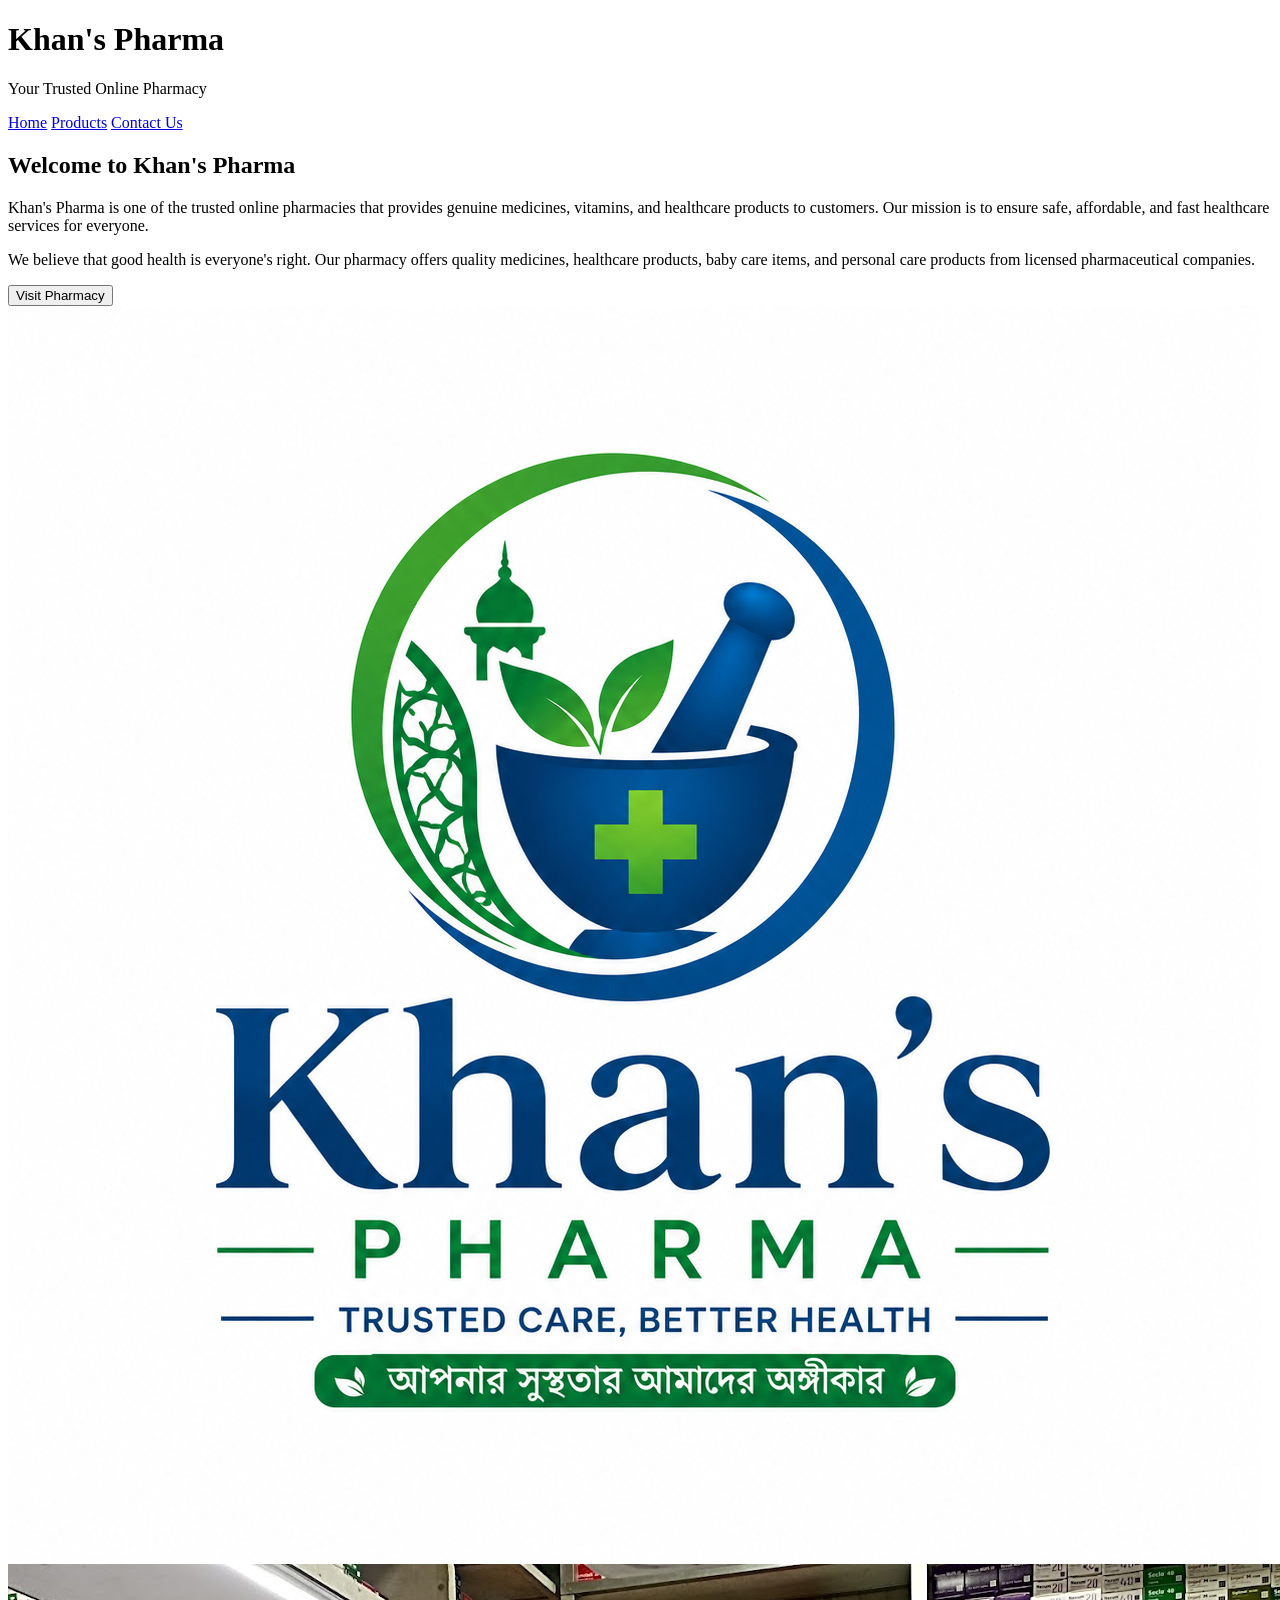
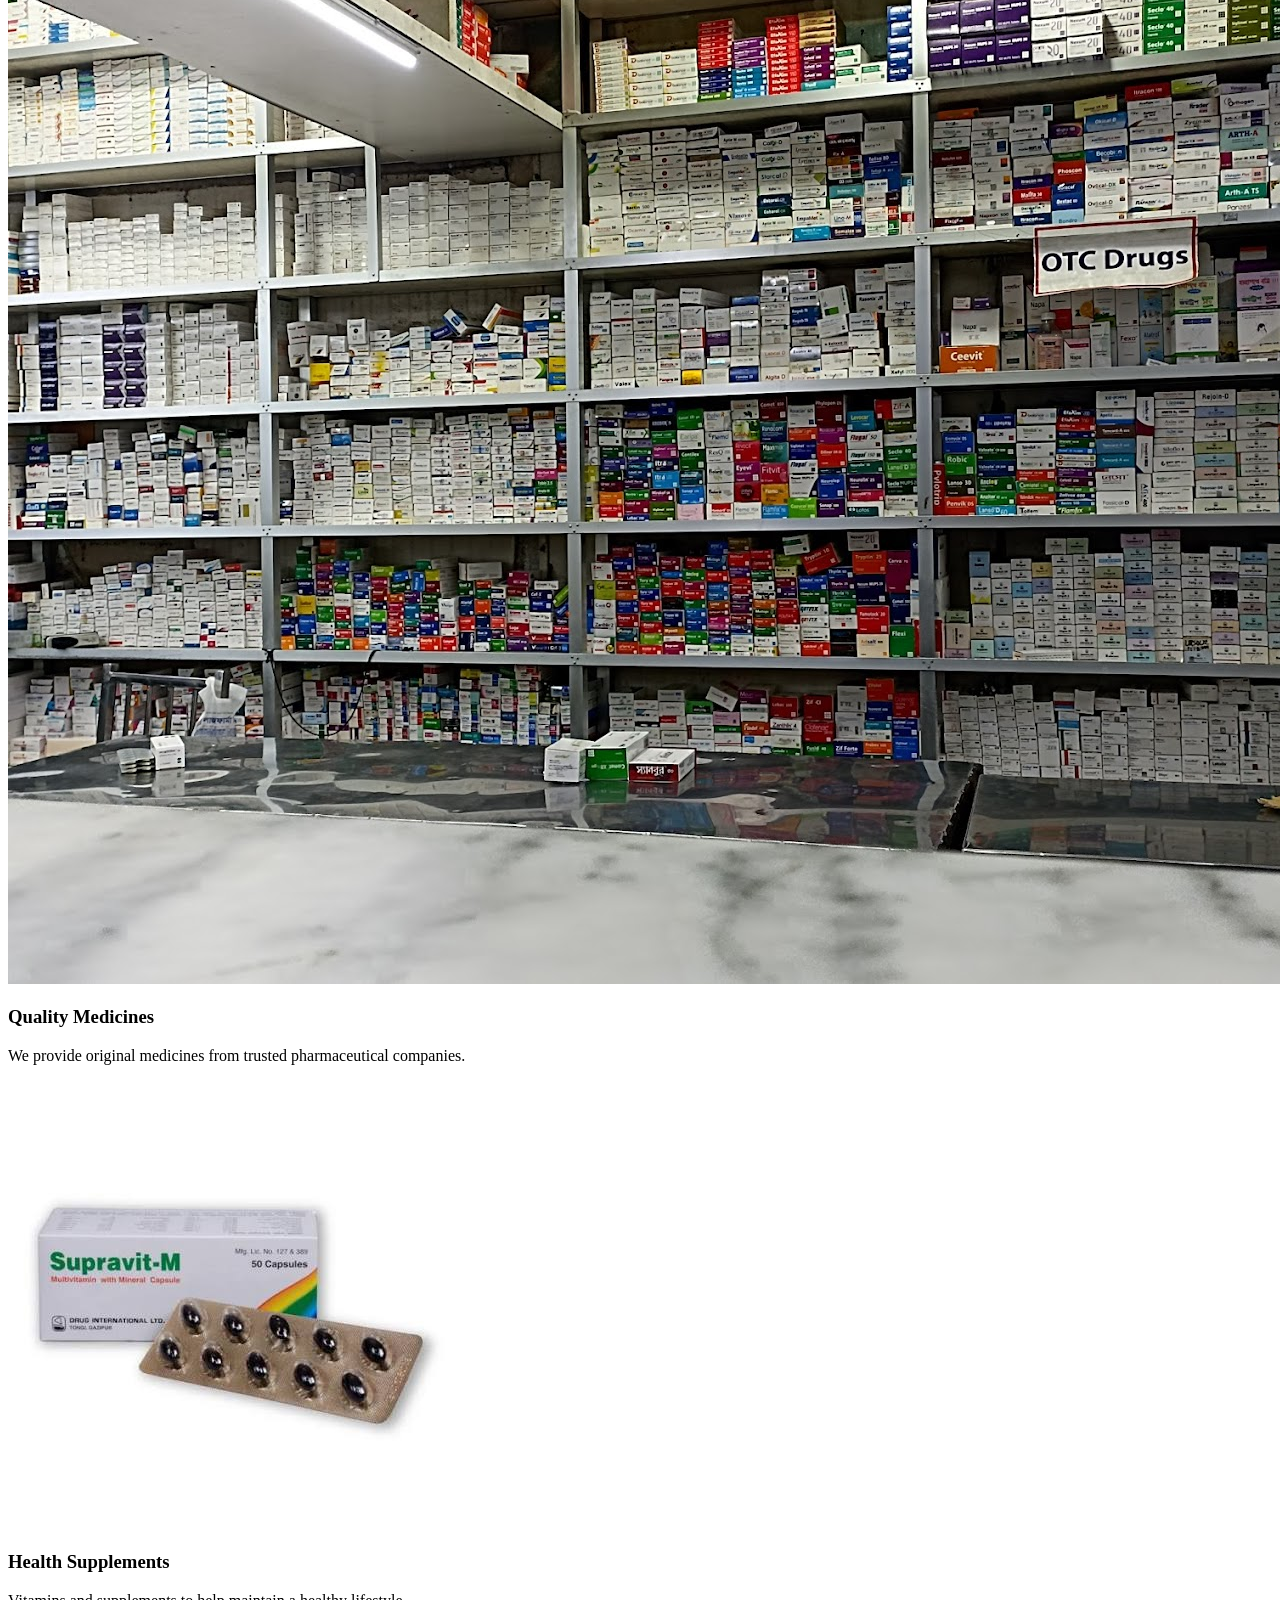
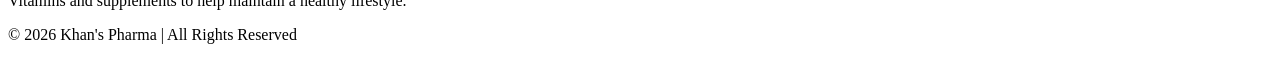
==== index.html @ 814d56de "Changes in index.html by adding images" ====
<!DOCTYPE html>
<html lang="en">

<head>

    <meta charset="UTF-8">

    <meta name="viewport" content="width=device-width, initial-scale=1.0">

    <title>Khan's Pharma</title>

    <link rel="stylesheet" href="css/style.css">

</head>

<body>


<header>

    <h1>Khan's Pharma</h1>

    <p>Your Trusted Online Pharmacy</p>

</header>

<nav>

    <a href="index.html">Home</a>

    <a href="products.html">Products</a>

    <a href="contact.html">Contact Us</a>

</nav>

<section class="hero">

    <div class="hero-text">

        <h2>Welcome to Khan's Pharma</h2>

        <p>
            Khan's Pharma is one of the trusted online pharmacies that provides genuine medicines,
            vitamins, and healthcare products to customers. Our mission is to ensure safe,
            affordable, and fast healthcare services for everyone.
        </p>

        <p>
            We believe that good health is everyone's right. Our pharmacy offers quality medicines,
            healthcare products, baby care items, and personal care products from licensed
            pharmaceutical companies.
        </p>

        <button onclick="welcomeMessage()">
            Visit Pharmacy
        </button>

    </div>

    <div class="hero-image">

        <img src="images/LOGO.png">
    </div>

</section>

<section class="features">

    <div class="feature-card">

        <img src="images/drugs.png" alt="Medicine">

        <h3>Quality Medicines</h3>

        <p>
            We provide original medicines from trusted pharmaceutical companies.
        </p>

    </div>

    <div class="feature-card">

        <img src="images/vitamin.jpg" alt="Vitamin">

        <h3>Health Supplements</h3>

        <p>
            Vitamins and supplements to help maintain a healthy lifestyle.
        </p>

    </div>

</section>

<footer>

    <p>© 2026 Khan's Pharma | All Rights Reserved</p>

</footer>

<script src="js/script.js"></script>

</body>

</html>
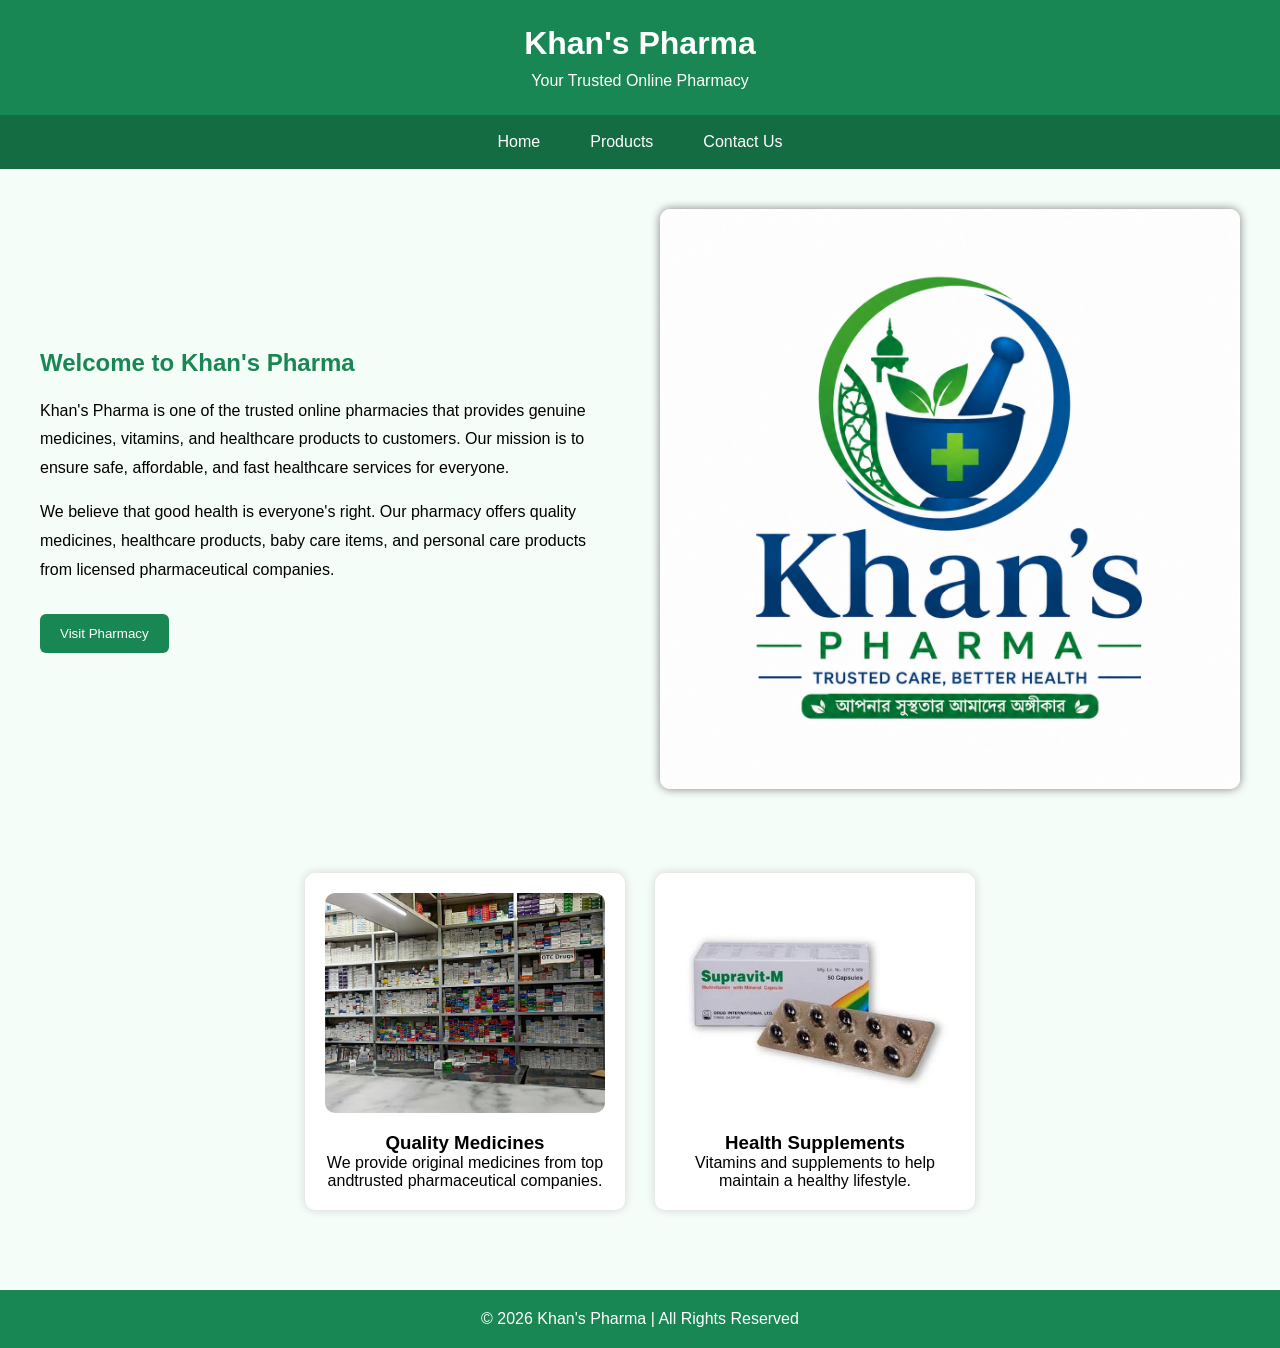
==== commit 25f29c58: "update in index.html" ====
--- a/index.html
+++ b/index.html
@@ -74,7 +74,7 @@
         <h3>Quality Medicines</h3>
 
         <p>
-            We provide original medicines from trusted pharmaceutical companies.
+            We provide original medicines from top andtrusted pharmaceutical companies.
         </p>
 
     </div>
--- a/css/style.css
+++ b/css/style.css
@@ -0,0 +1,266 @@
+/* ===========================
+   GENERAL
+=========================== */
+
+*{
+    margin:0;
+    padding:0;
+    box-sizing:border-box;
+    font-family:Arial, Helvetica, sans-serif;
+}
+
+body{
+    background:#f4fdf8;
+}
+
+/* ===========================
+   HEADER
+=========================== */
+
+header{
+    background:#198754;
+    color:white;
+    text-align:center;
+    padding:25px;
+}
+
+header h1{
+    margin-bottom:10px;
+}
+
+/* ===========================
+   NAVIGATION
+=========================== */
+
+nav{
+    display:flex;
+    justify-content:center;
+    background:#146c43;
+}
+
+nav a{
+    color:white;
+    text-decoration:none;
+    padding:18px 25px;
+    transition:0.3s;
+}
+
+nav a:hover{
+    background:white;
+    color:#146c43;
+}
+
+/* ===========================
+   HOME PAGE (FLEXBOX)
+=========================== */
+
+.hero{
+    display:flex;
+    justify-content:space-between;
+    align-items:center;
+    gap:40px;
+    padding:40px;
+}
+
+.hero-text{
+    flex:1;
+}
+
+.hero-text h2{
+    color:#198754;
+    margin-bottom:20px;
+}
+
+.hero-text p{
+    margin-bottom:15px;
+    line-height:1.8;
+}
+
+.hero-image{
+    flex:1;
+}
+
+.hero-image img{
+    width:100%;
+    border-radius:10px;
+    box-shadow:0 0 10px gray;
+}
+
+/* ===========================
+   BUTTON
+=========================== */
+
+button{
+    background:#198754;
+    color:white;
+    border:none;
+    padding:12px 20px;
+    border-radius:6px;
+    cursor:pointer;
+    transition:0.3s;
+    margin-top:15px;
+}
+
+button:hover{
+    background:#14532d;
+}
+
+/* ===========================
+   FEATURES
+=========================== */
+
+.features{
+    display:flex;
+    justify-content:center;
+    gap:30px;
+    padding:40px;
+}
+
+.feature-card{
+    background:white;
+    width:320px;
+    padding:20px;
+    text-align:center;
+    border-radius:10px;
+    box-shadow:0 0 10px lightgray;
+    transition:0.3s;
+}
+
+.feature-card:hover{
+    transform:translateY(-5px);
+}
+
+.feature-card img{
+    width:100%;
+    height:220px;
+    object-fit:cover;
+    border-radius:10px;
+    margin-bottom:15px;
+}
+
+/* ===========================
+   PRODUCTS PAGE (GRID)
+=========================== */
+
+.product-section{
+    padding:40px;
+    text-align:center;
+}
+
+.product-section h2{
+    color:#198754;
+    margin-bottom:15px;
+}
+
+.product-section p{
+    margin-bottom:20px;
+}
+
+.products-grid{
+    display:grid;
+    grid-template-columns:repeat(3,1fr);
+    gap:25px;
+    margin-top:30px;
+}
+
+.product-card{
+    background:white;
+    padding:20px;
+    border-radius:10px;
+    box-shadow:0 0 10px lightgray;
+    transition:0.3s;
+}
+
+.product-card:hover{
+    transform:translateY(-5px);
+}
+
+.product-card img{
+    width:100%;
+    height:180px;
+    object-fit:cover;
+    border-radius:8px;
+}
+
+.product-card h3{
+    margin-top:15px;
+    color:#198754;
+}
+
+/* ===========================
+   CONTACT PAGE
+=========================== */
+
+.contact-section{
+    padding:40px;
+}
+
+.contact-section h2{
+    color:#198754;
+    text-align:center;
+    margin-bottom:20px;
+}
+
+.contact-section p{
+    text-align:center;
+    margin-bottom:15px;
+}
+
+.contact-container{
+    display:flex;
+    gap:40px;
+    margin-top:30px;
+}
+
+.contact-info,
+.contact-form{
+    flex:1;
+    background:white;
+    padding:20px;
+    border-radius:10px;
+    box-shadow:0 0 10px lightgray;
+}
+
+.contact-info img,
+.contact-form img{
+    width:100%;
+    height:220px;
+    object-fit:cover;
+    border-radius:10px;
+    margin-bottom:15px;
+}
+
+.contact-info h3,
+.contact-form h3{
+    color:#198754;
+    margin-bottom:15px;
+}
+
+.contact-info p{
+    text-align:left;
+}
+
+.contact-form input,
+.contact-form textarea{
+    width:100%;
+    padding:12px;
+    margin-bottom:15px;
+    border:1px solid #ccc;
+    border-radius:6px;
+}
+
+.contact-form textarea{
+    resize:none;
+}
+
+/* ===========================
+   FOOTER
+=========================== */
+
+footer{
+    background:#198754;
+    color:white;
+    text-align:center;
+    padding:20px;
+    margin-top:40px;
+}
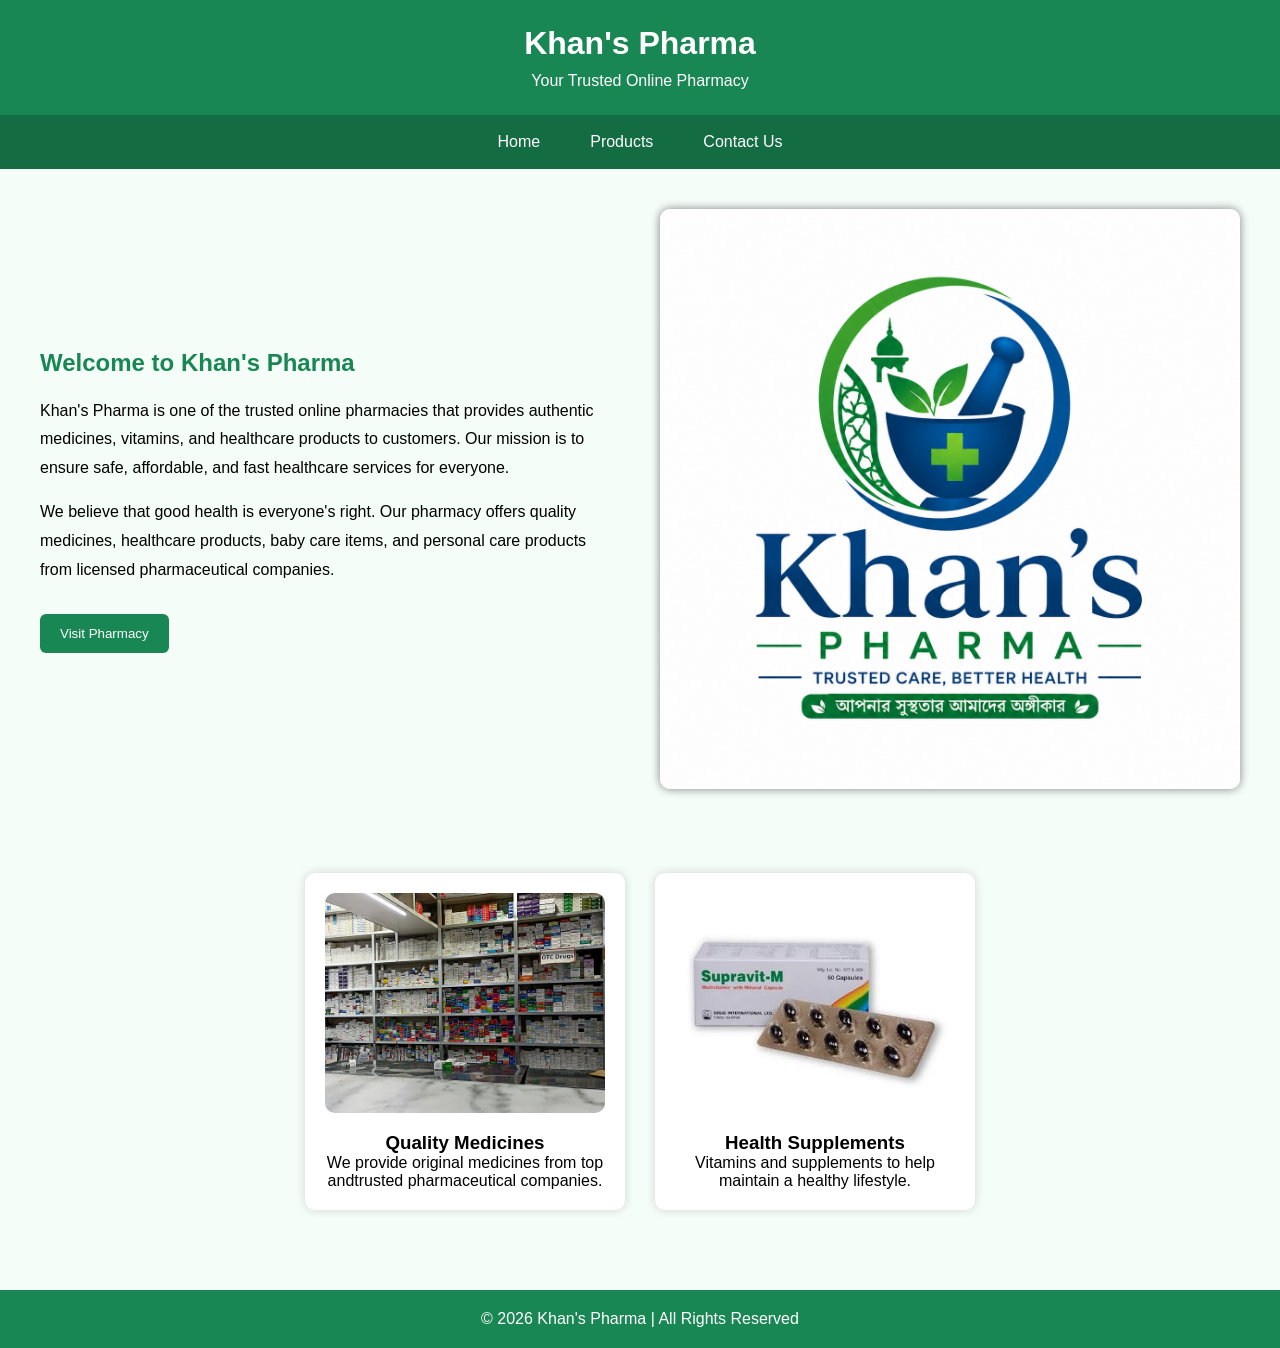
==== commit 9567122c: "updates in index and products" ====
--- a/index.html
+++ b/index.html
@@ -41,7 +41,7 @@
         <h2>Welcome to Khan's Pharma</h2>
 
         <p>
-            Khan's Pharma is one of the trusted online pharmacies that provides genuine medicines,
+            Khan's Pharma is one of the trusted online pharmacies that provides authentic medicines,
             vitamins, and healthcare products to customers. Our mission is to ensure safe,
             affordable, and fast healthcare services for everyone.
         </p>
